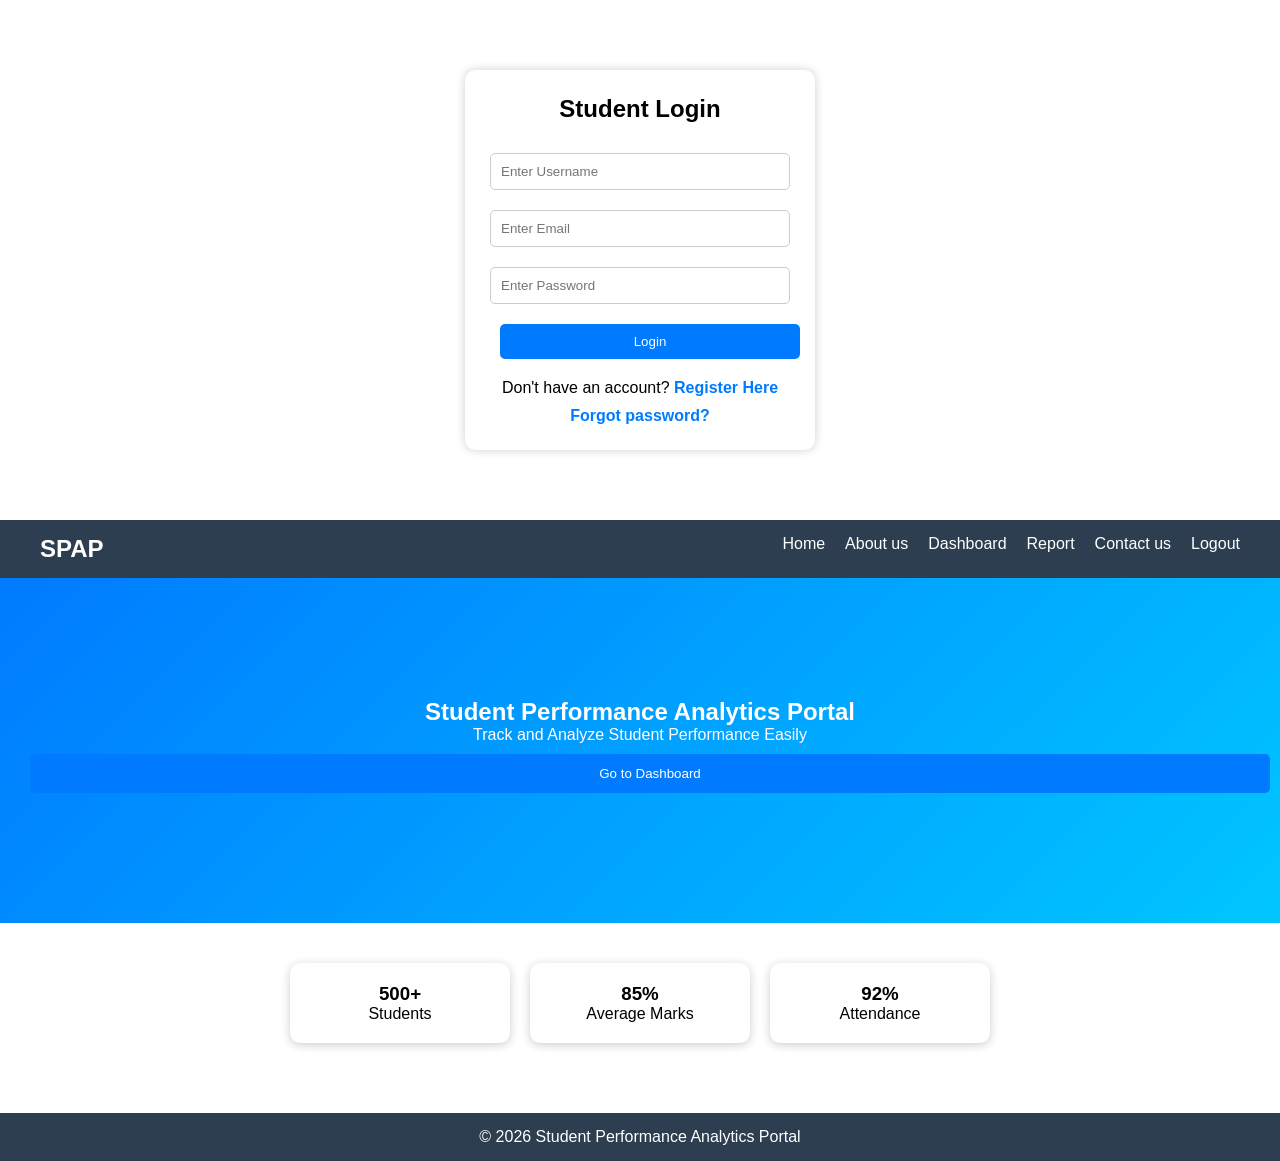
==== index.html @ e890e687 "Add files via upload complete tasks of weeks 5 SPAP internship tasks" ====
<!DOCTYPE html>
<html>
<head>
<title>Student Performance Analytics Portal</title>
<link rel="stylesheet" href="style.css">
</head>
<body>

<!-- Login Form -->

<div class="login-container">
    <form id="loginForm">
        <h2>Student Login</h2>

        <input type="text" id="username" placeholder="Enter Username">

        <input type="email" id="email" placeholder="Enter Email">

        <input type="password" id="password" placeholder="Enter Password">

        <button type="submit">Login</button>

        <p id="error"></p>
        <p>
          Don't have an account?
          <a href="register.html">Register Here</a>
        </p>
        <p>
          <a href="forgot-password.html">Forgot password?</a>
        </p>
    </form>
</div>

<nav>
<h2>SPAP</h2>
<ul>
<li><a href="index.html">Home</a></li>
<li><a href="about.html">About us</a></li>
<li><a href="dashboard.html">Dashboard</a></li>
<li><a href="report.html">Report</a></li>
<li><a href="contact.html">Contact us</a></li>
<li><a href="index.html">Logout</a></li>
</ul>
</nav>
<section class="hero">
<h1>Student Performance Analytics Portal</h1>
<p>Track and Analyze Student Performance Easily</p>
<a href="dashboard.html"><button>Go to Dashboard</button></a>
</section>
<section class="cards">
<div class="card">
<h3>500+</h3>
<p>Students</p>
</div>

<div class="card">
<h3>85%</h3>
<p>Average Marks</p>
</div>

<div class="card">
<h3>92%</h3>
<p>Attendance</p>
</div>
</section>

<footer>
<p>© 2026 Student Performance Analytics Portal</p>
</footer>
<script src="script.js"></script>

</body>
</html>
---- style.css ----
*{
margin:0;
padding:0;
box-sizing:border-box;
font-family:Arial;
}

nav{
display:flex;
justify-content:space-between;
padding:15px 40px;
background:#2c3e50;
color:white;
}

nav ul{
display:flex;
list-style:none;
gap:20px;
}

nav a{
color:white;
text-decoration:none;
}

.hero{
text-align:center;
padding: 120px 20px;
background:linear-gradient(135deg,#007bff,#00c6ff);
color:white;
}

.cards{
display:flex;
justify-content:center;
gap:20px;
padding:40px;
flex-wrap:wrap;
}

.card{
background:white;
padding:20px;
width:200px;
text-align:center;
box-shadow:0 0 10px gray;
}

table{
width:80%;
margin:30px auto;
border-collapse:collapse;
}

table,th,td{
border:1px solid black;
padding: 12px;
text-align;
}

footer{
background:#2c3e50;
color:white;
text-align:center;
padding:15px;
margin-top:30px;
}

form{
width:500px;
margin:30px auto;
padding: 25px;
box-shadow: 0 0 10px rgba(0,0,0,0.1);
border-radius: 10px;
}

input,textarea,button{
width:100%;
padding:10px;
margin: 10px;
}
button{
    width:100%;
    padding:12px;
    background:#007bff;
    color:white;
    border:none;
    border-radius:5px;
    cursor:pointer;
}
button:hover{
    background:#0056b3;
}

@media(max-width:768px){
nav{
flex-direction:column;
}
}.about{
    padding: 50px 10%;
    text-align: center;
}

.about h1{
    color: #2c3e50;
    margin-bottom: 20px;
}

.about p{
    line-height: 1.8;
    color: #555;
}

.about-cards{
    display: flex;
    gap: 20px;
    justify-content: center;
    margin-top: 40px;
    flex-wrap: wrap;
}

.about-card{
    width: 300px;
    padding: 25px;
    background: white;
    border-radius: 10px;
    box-shadow: 0 0 15px rgba(0,0,0,0.1);
    transition: 0.3s;
}

.about-card:hover{
    transform: translateY(-8px);.dashboard-cards{
    display:flex;
    justify-content:center;
    gap:20px;
    flex-wrap:wrap;
    margin:30px;
}

.card{
    width:220px;
    padding:20px;
    text-align:center;
    background:white;
    border-radius:10px;
    box-shadow:0 0 10px rgba(0,0,0,0.1);
    transition:0.3s;
}

.card:hover{
    transform:translateY(-5px);
}
}

.about-card h3{
    color: #3498db;
    margin-bottom: 10px;
}
.dashboard-cards{
    display:flex;
    justify-content:center;
    gap:20px;
    flex-wrap:wrap;
    margin:30px;
}

.card{
    width:220px;
    padding:20px;
    text-align:center;
    background:white;
    border-radius:10px;
    box-shadow:0 0 10px rgba(0,0,0,0.1);
    transition:0.3s;
}

.card:hover{
    transform:translateY(-5px);
}
/* Login Form */
.login-container{
    display:flex;
    justify-content:center;
    align-items:center;
    padding:40px;
}

#loginForm{
    width:350px;
    background:#fff;
    padding:25px;
    border-radius:10px;
    box-shadow:0 0 10px rgba(0,0,0,0.2);
}

#loginForm h2{
    text-align:center;
    margin-bottom:20px;
}

#loginForm input{
    width:100%;
    padding:10px;
    margin:10px 0;
    border:1px solid #ccc;
    border-radius:5px;
    box-sizing:border-box;
}

#loginForm button{
    width:100%;
    padding:10px;
    background:#007BFF;
    color:white;
    border:none;
    border-radius:5px;
    cursor:pointer;
}

#loginForm button:hover{
    background:#0056b3;
}

#error{
    color:red;
    text-align:center;
    margin-top:10px;
}
/* Responsive Design */

.dashboard-cards{
    display:flex;
    justify-content:space-around;
    flex-wrap:wrap;
    gap:20px;
    margin:20px;
}

.card{
    width:220px;
    background:white;
    padding:20px;
    border-radius:10px;
    text-align:center;
    box-shadow:0 2px 10px rgba(0,0,0,0.2);
}

table{
    width:100%;
    border-collapse:collapse;
    margin-top:20px;
}

th,td{
    border:1px solid #ddd;
    padding:10px;
    text-align:center;
}

th{
    background:#007BFF;
    color:white;
}

#searchInput,
#filterStatus{
    padding:10px;
    margin:10px;
    border:1px solid #ccc;
    border-radius:5px;
}

@media(max-width:768px){

nav{
    flex-direction:column;
}

nav ul{
    flex-direction:column;
    text-align:center;
}

.dashboard-cards{
    flex-direction:column;
    align-items:center;
}

.card{
    width:90%;
}

table{
    display:block;
    overflow-x:auto;
}

}
.register-container{
    width:350px;
    margin:60px auto;
    background:#fff;
    padding:25px;
    border-radius:10px;
    box-shadow:0 0 10px rgba(0,0,0,0.2);
}

.register-container h2{
    text-align:center;
    margin-bottom:20px;
}

.register-container input{
    width:100%;
    padding:10px;
    margin:10px 0;
}

.register-container button{
    width:100%;
    padding:10px;
    background:#007bff;
    color:white;
    border:none;
    border-radius:5px;
    cursor:pointer;
}

.register-container button:hover{
    background:#0056b3;
}

#message{
    text-align:center;
    color:green;
    margin-top:10px;
}
.login-container p{
    text-align:center;
    margin-top:10px;
}

.login-container a{
    text-decoration:none;
    color:#007bff;
    font-weight:bold;
}

.login-container a:hover{
    text-decoration:underline;
}
.dark-mode{
    background-color: #222;
    color: white;
}

.dark-mode table{
    background-color: #333;
    color: white;
}

.dark-mode .card{
    background-color: #444;
    color: white;
}

.dark-mode button{
    background-color: black;
    color: white;
}
.notification{

display:none;

background:white;

border:1px solid gray;

padding:15px;

width:250px;

position:absolute;

right:20px;

top:70px;

box-shadow:0 0 10px gray;

}@media(max-width:768px){

.dashboard-cards{

display:flex;

flex-direction:column;

}

table{

font-size:14px;

overflow-x:auto;

display:block;

}

button{

margin:5px 0;

width:100%;

}

}
/* Only Navigation CSS */

#menu {
    display: flex;
    gap: 15px;
    align-items: center;
    padding: 10px;
}

#menu a {
    text-decoration: none;
    color: white;
    background: #2563eb;
    padding: 8px 15px;
    border-radius: 6px;
    font-size: 15px;
    transition: 0.3s;
}

#menu a:hover {
    background: #1d4ed8;
}


/* Mobile only navigation */

@media(max-width:600px){

    #menu{
        flex-direction: column;
        align-items: flex-start;
    }

    #menu a{
        width:120px;
    }

    /* Dark Mode */

.dark-mode{

    background:#121212;
    color:white;

}


.dark-mode .card{

    background:#1f1f1f;
    color:white;

}


.dark-mode table{

    background:#1f1f1f;
    color:white;

}


.dark-mode input,
.dark-mode select{

    background:#333;
    color:white;
    border:1px solid #555;

}


.dark-mode #menu a{

    background:#333;

    color:white;

}
}
.dark-mode{

    background:black;
    color:white;

}

.dark-mode .card{

    background:#333;
    color:white;

}

.dark-mode table{

    background:#222;
    color:white;

}
.pagination{
    margin-top:20px;
    text-align:center;
}

.pagination button{
    padding:8px 15px;
    margin:5px;
    cursor:pointer;
}

.pagination span{
    font-weight:bold;
    margin:0 10px;
}
.activity-box{
    width:90%;
    margin:20px auto;
    padding:15px;
    background:#f5f5f5;
    border-radius:10px;
    box-shadow:0 2px 5px rgba(0,0,0,0.2);
}

.activity-box h3{
    margin-bottom:10px;
}

.activity-box ul{
    padding-left:20px;
}

.activity-box li{
    margin:8px 0;
}
/* Responsive Design */

@media screen and (max-width: 768px) {

.navbar{
    flex-direction: column;
    text-align: center;
}

.dashboard-cards{
    display: flex;
    flex-direction: column;
    align-items: center;
}

.card{
    width: 90%;
    margin: 10px 0;
}

table{
    width: 100%;
    font-size: 14px;
    overflow-x: auto;
    display: block;
}

button{
    width: 100%;
    margin-top: 10px;
}

input,
select{
    width: 100%;
    margin: 8px 0;
}

#studentChart{
    width: 100% !important;
    height: auto !important;
}
}
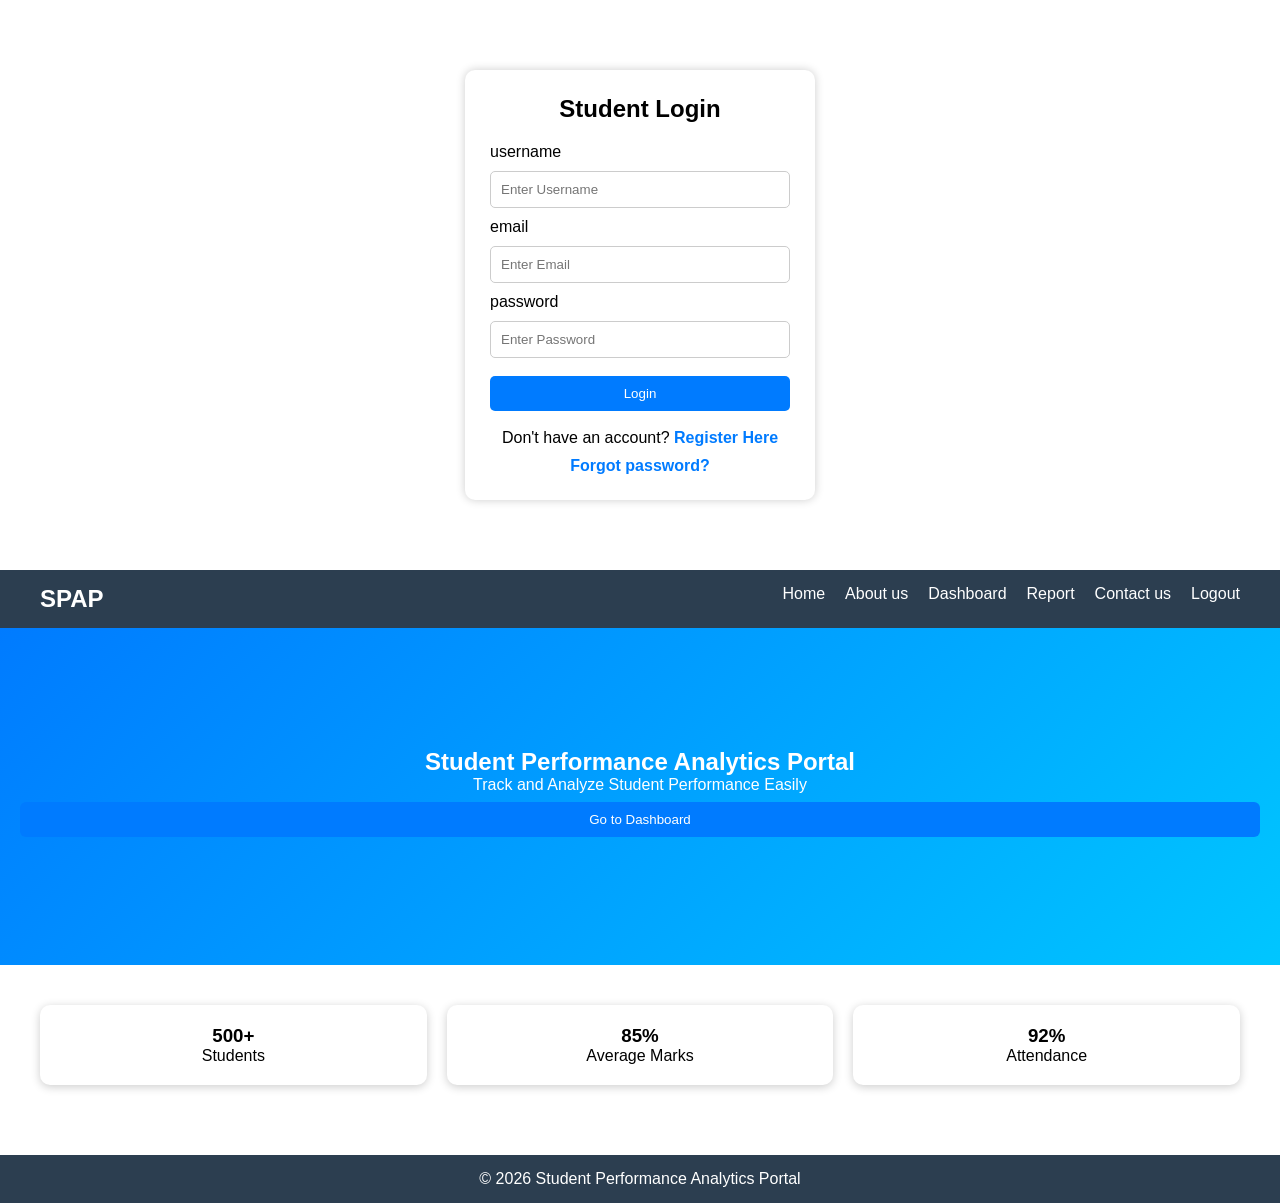
==== commit 01d8ac5b: "Add files via upload week 6 task completed" ====
--- a/index.html
+++ b/index.html
@@ -11,13 +11,12 @@
 <div class="login-container">
     <form id="loginForm">
         <h2>Student Login</h2>
-
+        <label for="username">username</label>
         <input type="text" id="username" placeholder="Enter Username">
-
+       <label for="email">email</label>
         <input type="email" id="email" placeholder="Enter Email">
-
+        <label for="password">password</label>
         <input type="password" id="password" placeholder="Enter Password">
-
         <button type="submit">Login</button>
 
         <p id="error"></p>
--- a/style.css
+++ b/style.css
@@ -81,17 +81,19 @@
 margin: 10px;
 }
 button{
-    width:100%;
-    padding:12px;
+    padding:10px 20px;
     background:#007bff;
     color:white;
     border:none;
-    border-radius:5px;
+    border-radius:6px;
     cursor:pointer;
+    transition: 0.3s;
 }
 button:hover{
     background:#0056b3;
-}
+    transform: scale(1.05);
+}
+
 
 @media(max-width:768px){
 nav{
@@ -596,4 +598,83 @@
     width: 100% !important;
     height: auto !important;
 }
+}
+/* Responsive Design */
+
+*{
+    margin:0;
+    padding:0;
+    box-sizing:border-box;
+}
+
+body{
+    overflow-x:hidden;
+    font-family:Arial,sans-serif;
+}
+
+img{
+    max-width:100%;
+    height:auto;
+}
+
+.container{
+    width:90%;
+    margin:auto;
+}
+
+.cards{
+    display:flex;
+    gap:20px;
+    flex-wrap:wrap;
+}
+
+.card{
+    flex:1;
+    min-width:250px;
+}
+
+table{
+    width:100%;
+    overflow-x:auto;
+    display:block;
+}
+
+input,
+select,
+button,
+textarea{
+    width:100%;
+    padding:10px;
+    margin:8px 0;
+}
+
+@media (max-width:768px){
+
+nav{
+flex-direction:column;
+align-items:center;
+}
+
+.cards{
+flex-direction:column;
+}
+
+.hero{
+padding:30px 15px;
+text-align:center;
+}
+
+table{
+font-size:14px;
+}
+}
+html{
+    scroll-behavior: smooth;
+}
+.card{
+    transition: 0.3s ease;
+}
+.card:hover{
+    transform: translateY(-5px);
+    box-shadow: 0px 8px 20px rgba(0,0,0,0.2);
 }
